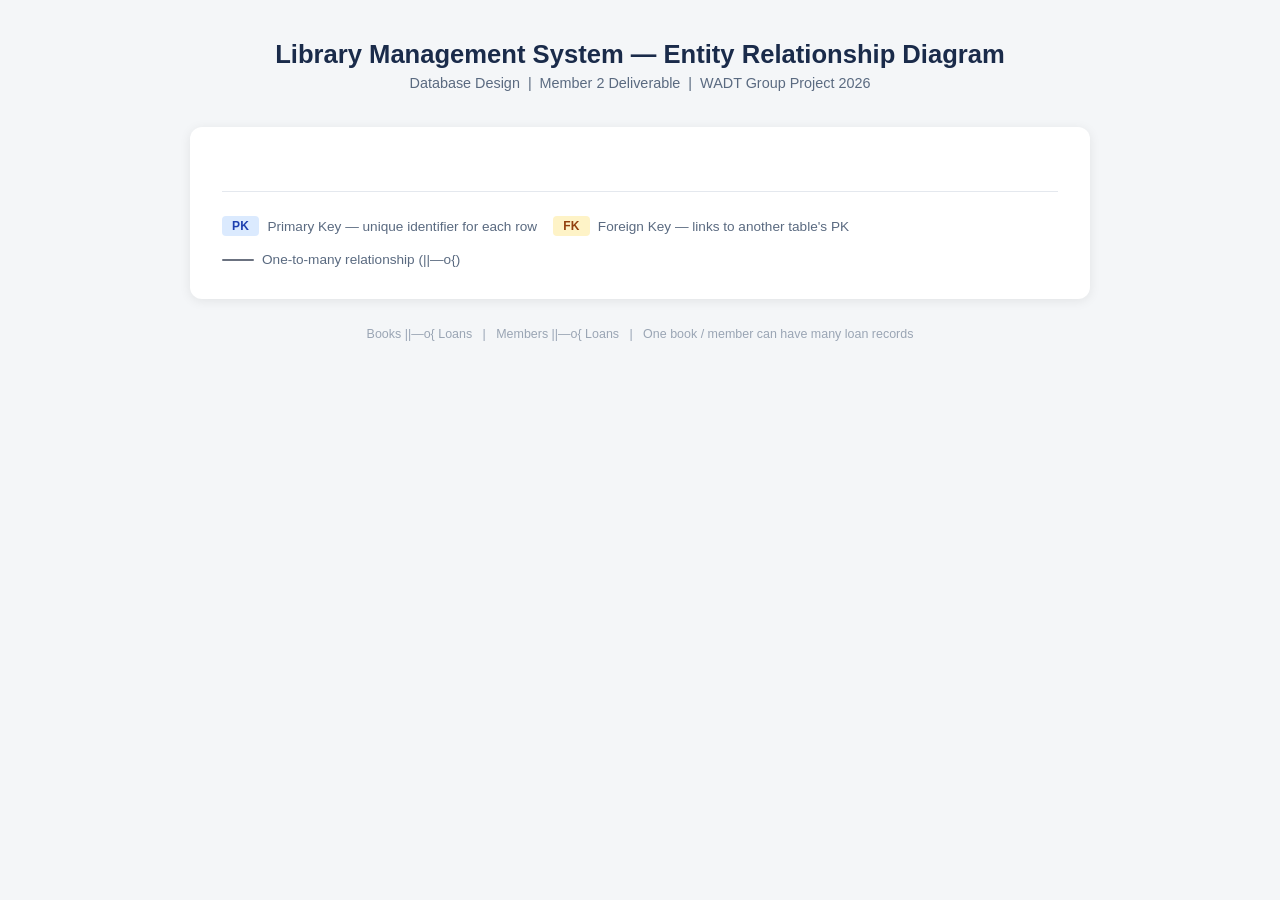
==== database/ERD.html @ bad80c78 "Add files via upload New repo" ====
<!DOCTYPE html>
<html lang="en">
<head>
  <meta charset="UTF-8">
  <meta name="viewport" content="width=device-width, initial-scale=1.0">
  <title>Library Management System — ERD</title>
  <style>
    * { box-sizing: border-box; margin: 0; padding: 0; }
    body {
      font-family: Arial, sans-serif;
      background: #f4f6f8;
      min-height: 100vh;
      display: flex;
      flex-direction: column;
      align-items: center;
      padding: 40px 20px;
    }
    header {
      text-align: center;
      margin-bottom: 36px;
    }
    header h1 {
      font-size: 1.6rem;
      color: #1a2b4a;
      margin-bottom: 6px;
    }
    header p {
      font-size: 0.9rem;
      color: #5a6a80;
    }
    #erd-container {
      background: #fff;
      border-radius: 12px;
      box-shadow: 0 2px 12px rgba(0,0,0,0.08);
      padding: 32px;
      width: 100%;
      max-width: 900px;
    }
    #erd-container svg { width: 100%; height: auto; }
    .legend {
      margin-top: 32px;
      padding-top: 24px;
      border-top: 1px solid #e4e8ee;
      display: flex;
      flex-wrap: wrap;
      gap: 16px;
      font-size: 0.85rem;
      color: #5a6a80;
    }
    .legend-item { display: flex; align-items: center; gap: 8px; }
    .legend-badge {
      padding: 3px 10px;
      border-radius: 4px;
      font-size: 0.75rem;
      font-weight: bold;
      letter-spacing: 0.03em;
    }
    .pk { background: #dbeafe; color: #1e40af; }
    .fk { background: #fef3c7; color: #92400e; }
    .rel-line { width: 32px; height: 2px; background: #6b7280; border-radius: 1px; }
    footer {
      margin-top: 28px;
      font-size: 0.78rem;
      color: #9aa5b4;
      text-align: center;
    }
  </style>
</head>
<body>
  <header>
    <h1>Library Management System — Entity Relationship Diagram</h1>
    <p>Database Design &nbsp;|&nbsp; Member 2 Deliverable &nbsp;|&nbsp; WADT Group Project 2026</p>
  </header>

  <div id="erd-container">
    <div id="erd"></div>
    <div class="legend">
      <div class="legend-item"><span class="legend-badge pk">PK</span> Primary Key — unique identifier for each row</div>
      <div class="legend-item"><span class="legend-badge fk">FK</span> Foreign Key — links to another table's PK</div>
      <div class="legend-item"><div class="rel-line"></div> One-to-many relationship (||—o{)</div>
    </div>
  </div>

  <footer>Books ||—o{ Loans &nbsp;&nbsp;|&nbsp;&nbsp; Members ||—o{ Loans &nbsp;&nbsp;|&nbsp;&nbsp; One book / member can have many loan records</footer>

  <script type="module">
    import mermaid from 'https://esm.sh/mermaid@11/dist/mermaid.esm.min.mjs';
    mermaid.initialize({
      startOnLoad: false,
      theme: 'base',
      fontFamily: 'Arial, sans-serif',
      themeVariables: {
        fontSize: '14px',
        fontFamily: 'Arial, sans-serif',
        lineColor: '#6b7280',
        textColor: '#1a2b4a',
        primaryColor: '#dbeafe',
        primaryBorderColor: '#3b82f6',
        primaryTextColor: '#1e3a8a',
        secondaryColor: '#dcfce7',
        tertiaryColor: '#fef3c7',
      },
    });

    const diagram = `erDiagram
      BOOKS {
        int book_id PK
        varchar title
        varchar author
        varchar genre
        int published_year
        varchar isbn
        int total_copies
        int available_copies
      }
      MEMBERS {
        int member_id PK
        varchar full_name
        varchar email
        varchar phone
        date membership_date
      }
      LOANS {
        int loan_id PK
        int book_id FK
        int member_id FK
        date loan_date
        date due_date
        date return_date
        varchar status
      }
      BOOKS ||--o{ LOANS : "is loaned via"
      MEMBERS ||--o{ LOANS : "borrows via"
    `;

    const { svg } = await mermaid.render('erd-svg', diagram);
    document.getElementById('erd').innerHTML = svg;
  </script>
</body>
</html>
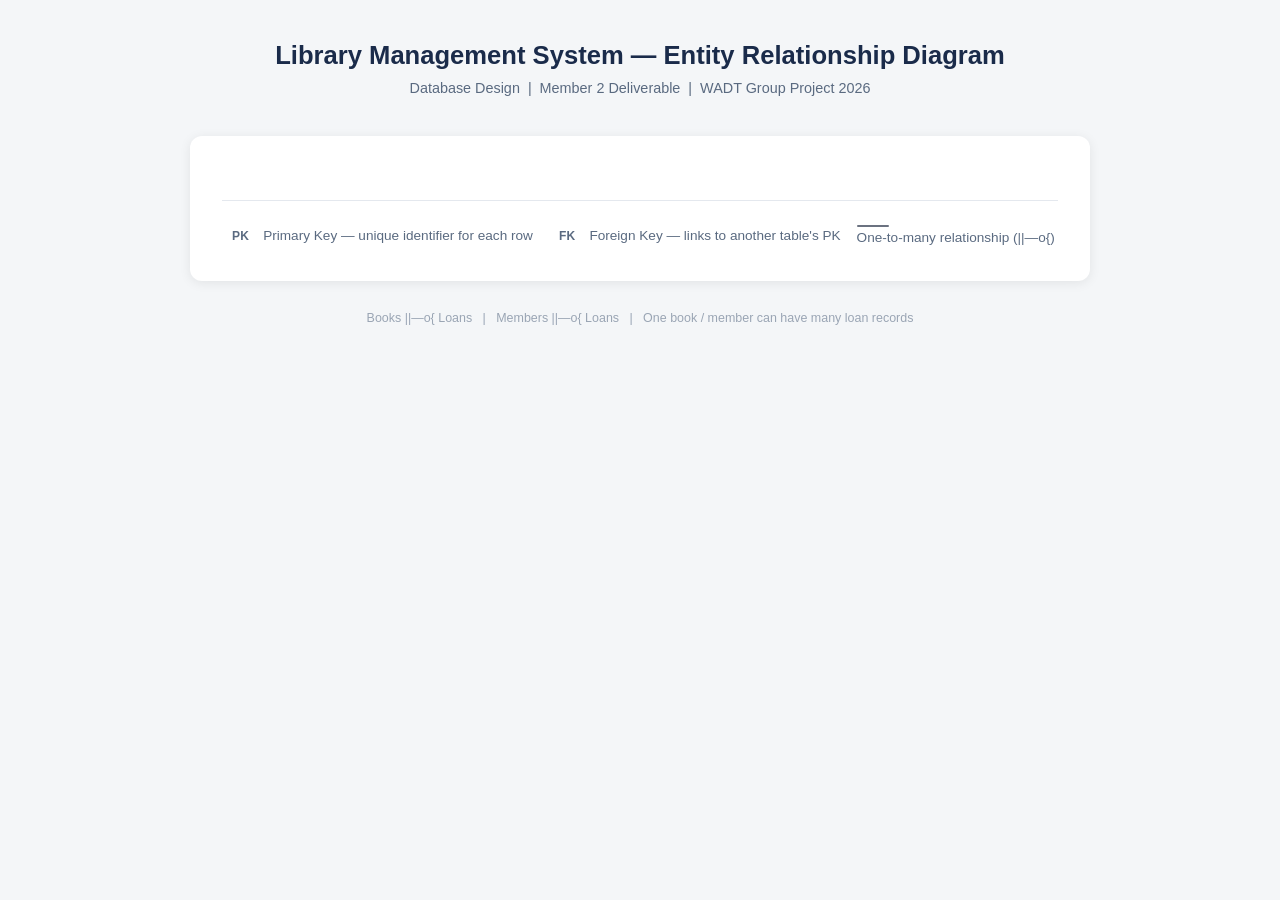
==== commit 9e53fa9b: "Refactor ERD page to use shared stylesheet" ====
--- a/database/ERD.html
+++ b/database/ERD.html
@@ -1,140 +1,80 @@
-<!DOCTYPE html>
-<html lang="en">
-<head>
-  <meta charset="UTF-8">
-  <meta name="viewport" content="width=device-width, initial-scale=1.0">
-  <title>Library Management System — ERD</title>
-  <style>
-    * { box-sizing: border-box; margin: 0; padding: 0; }
-    body {
-      font-family: Arial, sans-serif;
-      background: #f4f6f8;
-      min-height: 100vh;
-      display: flex;
-      flex-direction: column;
-      align-items: center;
-      padding: 40px 20px;
-    }
-    header {
-      text-align: center;
-      margin-bottom: 36px;
-    }
-    header h1 {
-      font-size: 1.6rem;
-      color: #1a2b4a;
-      margin-bottom: 6px;
-    }
-    header p {
-      font-size: 0.9rem;
-      color: #5a6a80;
-    }
-    #erd-container {
-      background: #fff;
-      border-radius: 12px;
-      box-shadow: 0 2px 12px rgba(0,0,0,0.08);
-      padding: 32px;
-      width: 100%;
-      max-width: 900px;
-    }
-    #erd-container svg { width: 100%; height: auto; }
-    .legend {
-      margin-top: 32px;
-      padding-top: 24px;
-      border-top: 1px solid #e4e8ee;
-      display: flex;
-      flex-wrap: wrap;
-      gap: 16px;
-      font-size: 0.85rem;
-      color: #5a6a80;
-    }
-    .legend-item { display: flex; align-items: center; gap: 8px; }
-    .legend-badge {
-      padding: 3px 10px;
-      border-radius: 4px;
-      font-size: 0.75rem;
-      font-weight: bold;
-      letter-spacing: 0.03em;
-    }
-    .pk { background: #dbeafe; color: #1e40af; }
-    .fk { background: #fef3c7; color: #92400e; }
-    .rel-line { width: 32px; height: 2px; background: #6b7280; border-radius: 1px; }
-    footer {
-      margin-top: 28px;
-      font-size: 0.78rem;
-      color: #9aa5b4;
-      text-align: center;
-    }
-  </style>
-</head>
-<body>
-  <header>
-    <h1>Library Management System — Entity Relationship Diagram</h1>
-    <p>Database Design &nbsp;|&nbsp; Member 2 Deliverable &nbsp;|&nbsp; WADT Group Project 2026</p>
-  </header>
-
-  <div id="erd-container">
-    <div id="erd"></div>
-    <div class="legend">
-      <div class="legend-item"><span class="legend-badge pk">PK</span> Primary Key — unique identifier for each row</div>
-      <div class="legend-item"><span class="legend-badge fk">FK</span> Foreign Key — links to another table's PK</div>
-      <div class="legend-item"><div class="rel-line"></div> One-to-many relationship (||—o{)</div>
-    </div>
-  </div>
-
-  <footer>Books ||—o{ Loans &nbsp;&nbsp;|&nbsp;&nbsp; Members ||—o{ Loans &nbsp;&nbsp;|&nbsp;&nbsp; One book / member can have many loan records</footer>
-
-  <script type="module">
-    import mermaid from 'https://esm.sh/mermaid@11/dist/mermaid.esm.min.mjs';
-    mermaid.initialize({
-      startOnLoad: false,
-      theme: 'base',
-      fontFamily: 'Arial, sans-serif',
-      themeVariables: {
-        fontSize: '14px',
-        fontFamily: 'Arial, sans-serif',
-        lineColor: '#6b7280',
-        textColor: '#1a2b4a',
-        primaryColor: '#dbeafe',
-        primaryBorderColor: '#3b82f6',
-        primaryTextColor: '#1e3a8a',
-        secondaryColor: '#dcfce7',
-        tertiaryColor: '#fef3c7',
-      },
-    });
-
-    const diagram = `erDiagram
-      BOOKS {
-        int book_id PK
-        varchar title
-        varchar author
-        varchar genre
-        int published_year
-        varchar isbn
-        int total_copies
-        int available_copies
-      }
-      MEMBERS {
-        int member_id PK
-        varchar full_name
-        varchar email
-        varchar phone
-        date membership_date
-      }
-      LOANS {
-        int loan_id PK
-        int book_id FK
-        int member_id FK
-        date loan_date
-        date due_date
-        date return_date
-        varchar status
-      }
-      BOOKS ||--o{ LOANS : "is loaned via"
-      MEMBERS ||--o{ LOANS : "borrows via"
-    `;
-
-    const { svg } = await mermaid.render('erd-svg', diagram);
-    document.getElementById('erd').innerHTML = svg;
-  </script>
-</body>
-</html>
+<!DOCTYPE html>
+<html lang="en">
+<head>
+  <meta charset="UTF-8">
+  <meta name="viewport" content="width=device-width, initial-scale=1.0">
+  <title>Library Management System — ERD</title>
+  <link rel="stylesheet" href="../css/style.css">
+</head>
+<body class="erd-page">
+  <header class="erd-header">
+    <h1>Library Management System — Entity Relationship Diagram</h1>
+    <p>Database Design &nbsp;|&nbsp; Member 2 Deliverable &nbsp;|&nbsp; WADT Group Project 2026</p>
+  </header>
+
+  <div id="erd-container" class="erd-container">
+    <div id="erd"></div>
+    <div class="legend erd-legend">
+      <div class="legend-item"><span class="legend-badge pk erd-legend-badge">PK</span> Primary Key — unique identifier for each row</div>
+      <div class="legend-item"><span class="legend-badge fk erd-legend-badge">FK</span> Foreign Key — links to another table's PK</div>
+      <div class="legend-item"><div class="rel-line erd-rel-line"></div> One-to-many relationship (||—o{)</div>
+    </div>
+  </div>
+
+  <footer class="erd-footer">Books ||—o{ Loans &nbsp;&nbsp;|&nbsp;&nbsp; Members ||—o{ Loans &nbsp;&nbsp;|&nbsp;&nbsp; One book / member can have many loan records</footer>
+
+  <script type="module">
+    import mermaid from 'https://esm.sh/mermaid@11/dist/mermaid.esm.min.mjs';
+    mermaid.initialize({
+      startOnLoad: false,
+      theme: 'base',
+      fontFamily: 'Arial, sans-serif',
+      themeVariables: {
+        fontSize: '14px',
+        fontFamily: 'Arial, sans-serif',
+        lineColor: '#6b7280',
+        textColor: '#1a2b4a',
+        primaryColor: '#dbeafe',
+        primaryBorderColor: '#3b82f6',
+        primaryTextColor: '#1e3a8a',
+        secondaryColor: '#dcfce7',
+        tertiaryColor: '#fef3c7',
+      },
+    });
+
+    const diagram = `erDiagram
+      BOOKS {
+        int book_id PK
+        varchar title
+        varchar author
+        varchar genre
+        int published_year
+        varchar isbn
+        int total_copies
+        int available_copies
+      }
+      MEMBERS {
+        int member_id PK
+        varchar full_name
+        varchar email
+        varchar phone
+        date membership_date
+      }
+      LOANS {
+        int loan_id PK
+        int book_id FK
+        int member_id FK
+        date loan_date
+        date due_date
+        date return_date
+        varchar status
+      }
+      BOOKS ||--o{ LOANS : "is loaned via"
+      MEMBERS ||--o{ LOANS : "borrows via"
+    `;
+
+    const { svg } = await mermaid.render('erd-svg', diagram);
+    document.getElementById('erd').innerHTML = svg;
+  </script>
+</body>
+</html>
--- a/css/style.css
+++ b/css/style.css
@@ -0,0 +1,569 @@
+* {
+  box-sizing: border-box;
+}
+
+:root {
+  --primary: #1d4ed8;
+  --primary-dark: #0f172a;
+  --accent: #dbeafe;
+  --text: #1f2937;
+  --muted: #4b5563;
+  --background: #f5f7fb;
+  --surface: #ffffff;
+  --border: #cbd5e1;
+  --shadow: 0 10px 24px rgba(15, 23, 42, 0.08);
+  --focus: #b45309;
+}
+
+body.high-contrast {
+  --primary: #000000;
+  --primary-dark: #000000;
+  --accent: #fff3b0;
+  --text: #000000;
+  --muted: #111111;
+  --background: #ffffff;
+  --surface: #ffffff;
+  --border: #000000;
+  --shadow: none;
+  --focus: #c2410c;
+}
+
+html {
+  scroll-behavior: smooth;
+}
+
+body {
+  margin: 0;
+  font-family: Arial, sans-serif;
+  background: var(--background);
+  color: var(--text);
+  line-height: 1.6;
+}
+
+img {
+  max-width: 100%;
+  display: block;
+}
+
+.container {
+  width: min(1120px, calc(100% - 2rem));
+  margin: 0 auto;
+}
+
+.skip-link {
+  position: absolute;
+  left: 1rem;
+  top: -3.5rem;
+  background: #ffffff;
+  color: #000000;
+  padding: 0.75rem 1rem;
+  border: 2px solid #000000;
+  border-radius: 8px;
+  text-decoration: none;
+  z-index: 100;
+}
+
+.skip-link:focus {
+  top: 1rem;
+}
+
+.site-header {
+  background: var(--primary-dark);
+  color: #ffffff;
+  border-bottom: 2px solid var(--border);
+}
+
+.header-inner {
+  display: flex;
+  align-items: center;
+  justify-content: space-between;
+  gap: 1rem;
+  padding: 1rem 0;
+}
+
+.brand {
+  flex-shrink: 0;
+}
+
+.brand a {
+  color: #ffffff;
+  text-decoration: none;
+  font-size: 1.3rem;
+  font-weight: 700;
+}
+
+.site-nav {
+  flex: 1;
+}
+
+.site-nav ul {
+  display: flex;
+  align-items: center;
+  justify-content: center;
+  gap: 0.75rem;
+  list-style: none;
+  margin: 0;
+  padding: 0;
+}
+
+.site-nav li {
+  min-width: 0;
+}
+
+.site-nav a,
+.contrast-button,
+.button-primary,
+.button-secondary,
+.action-item {
+  border-radius: 8px;
+}
+
+.site-nav a {
+  display: inline-flex;
+  align-items: center;
+  justify-content: center;
+  color: #ffffff;
+  text-decoration: none;
+  padding: 0.7rem 0.95rem;
+  border: 2px solid transparent;
+  min-height: 44px;
+}
+
+.site-nav a:hover,
+.site-nav a.active,
+.site-nav a[aria-current="page"] {
+  background: rgba(255, 255, 255, 0.16);
+  border-color: rgba(255, 255, 255, 0.2);
+}
+
+.contrast-button {
+  cursor: pointer;
+  border: 2px solid #ffffff;
+  background: transparent;
+  color: #ffffff;
+  padding: 0.7rem 1rem;
+  font: inherit;
+  font-weight: 700;
+  min-height: 44px;
+  white-space: nowrap;
+}
+
+.page-main {
+  padding: 2.5rem 0 4rem;
+}
+
+.hero-section,
+.page-heading,
+.placeholder-card,
+.info-card,
+.stat-card,
+.quick-actions-card,
+.guide-card {
+  background: var(--surface);
+  border: 2px solid var(--border);
+  border-radius: 16px;
+  box-shadow: var(--shadow);
+}
+
+.hero-section,
+.page-heading,
+.quick-actions-card,
+.guide-card {
+  padding: 2rem;
+}
+
+.placeholder-card,
+.info-card,
+.stat-card {
+  padding: 1.5rem;
+}
+
+.hero-section,
+.page-heading,
+.dashboard-section,
+.dashboard-layout {
+  margin-bottom: 1.5rem;
+}
+
+.section-label {
+  display: inline-block;
+  margin: 0 0 0.75rem;
+  padding: 0.4rem 0.75rem;
+  border-radius: 999px;
+  font-size: 0.85rem;
+  font-weight: 700;
+  letter-spacing: 0.08em;
+  text-transform: uppercase;
+  background: var(--accent);
+  color: var(--primary-dark);
+}
+
+.section-header {
+  display: flex;
+  justify-content: space-between;
+  align-items: flex-start;
+  gap: 1rem;
+  margin-bottom: 1rem;
+}
+
+.section-note {
+  max-width: 360px;
+  color: var(--muted);
+}
+
+h1,
+h2,
+h3,
+p {
+  margin-top: 0;
+}
+
+h1 {
+  font-size: clamp(2rem, 4vw, 3.1rem);
+  line-height: 1.2;
+  margin-bottom: 0.75rem;
+}
+
+h2 {
+  margin-bottom: 0.75rem;
+}
+
+.hero-text,
+.page-text,
+.placeholder-card p,
+.info-card p,
+.site-footer p,
+.stat-help,
+.section-note,
+.action-item p,
+.guide-list {
+  color: var(--muted);
+}
+
+.hero-actions {
+  display: flex;
+  gap: 1rem;
+  flex-wrap: wrap;
+  margin-top: 1.5rem;
+}
+
+.button-primary,
+.button-secondary {
+  display: inline-flex;
+  align-items: center;
+  justify-content: center;
+  padding: 0.85rem 1.1rem;
+  text-decoration: none;
+  font-weight: 700;
+  border: 2px solid var(--primary-dark);
+  min-height: 44px;
+}
+
+.button-primary {
+  background: var(--primary-dark);
+  color: #ffffff;
+}
+
+.button-secondary {
+  background: transparent;
+  color: var(--primary-dark);
+}
+
+.stats-grid {
+  display: grid;
+  grid-template-columns: repeat(4, minmax(0, 1fr));
+  gap: 1rem;
+}
+
+.dashboard-status {
+  margin-bottom: 1rem;
+  padding: 0.9rem 1rem;
+  border: 2px solid var(--border);
+  border-radius: 12px;
+  background: var(--surface);
+  color: var(--muted);
+}
+
+.dashboard-status.success {
+  border-color: #15803d;
+}
+
+.dashboard-status.warning {
+  border-color: #b45309;
+}
+
+.dashboard-status.error {
+  border-color: #b91c1c;
+}
+
+.stat-card {
+  display: flex;
+  flex-direction: column;
+  height: 100%;
+}
+
+.stat-card h3 {
+  margin-bottom: 0.5rem;
+}
+
+.stat-value {
+  font-size: clamp(1.75rem, 3vw, 2.2rem);
+  font-weight: 700;
+  color: var(--primary-dark);
+  margin-bottom: 0.5rem;
+}
+
+.stat-help {
+  margin-bottom: 0;
+}
+
+.dashboard-layout {
+  display: grid;
+  grid-template-columns: minmax(0, 2fr) minmax(280px, 1fr);
+  gap: 1rem;
+}
+
+.action-list {
+  display: grid;
+  gap: 1rem;
+}
+
+.action-item {
+  display: block;
+  text-decoration: none;
+  color: inherit;
+  padding: 1rem;
+  border: 2px solid var(--border);
+  background: var(--background);
+  min-height: 100%;
+}
+
+.action-item h3 {
+  margin-bottom: 0.35rem;
+}
+
+.action-item p {
+  margin-bottom: 0;
+}
+
+.action-item:hover {
+  border-color: var(--primary);
+}
+
+.guide-list {
+  margin: 0;
+  padding-left: 1.25rem;
+}
+
+.guide-list li + li {
+  margin-top: 0.75rem;
+}
+
+.integration-notes {
+  margin: 1rem 0 0;
+  padding-left: 1.25rem;
+  color: var(--muted);
+}
+
+.integration-notes li + li {
+  margin-top: 0.6rem;
+}
+
+.site-footer {
+  background: #e9eef5;
+  border-top: 2px solid var(--border);
+}
+
+.footer-inner {
+  display: flex;
+  justify-content: space-between;
+  align-items: center;
+  gap: 1rem;
+  padding: 1rem 0;
+}
+
+a:focus-visible,
+button:focus-visible {
+  outline: 3px solid var(--focus);
+  outline-offset: 3px;
+}
+
+@media (max-width: 1080px) {
+  .header-inner {
+    flex-wrap: wrap;
+  }
+
+  .site-nav {
+    order: 3;
+    width: 100%;
+  }
+
+  .site-nav ul {
+    justify-content: flex-start;
+    flex-wrap: wrap;
+  }
+
+  .stats-grid {
+    grid-template-columns: repeat(2, minmax(0, 1fr));
+  }
+
+  .dashboard-layout {
+    grid-template-columns: 1fr;
+  }
+}
+
+@media (max-width: 768px) {
+  .container {
+    width: min(100%, calc(100% - 1.25rem));
+  }
+
+  .page-main {
+    padding: 1.75rem 0 3rem;
+  }
+
+  .header-inner,
+  .footer-inner,
+  .section-header,
+  .hero-actions {
+    flex-direction: column;
+    align-items: stretch;
+  }
+
+  .site-nav ul {
+    gap: 0.5rem;
+  }
+
+  .site-nav li {
+    flex: 1 1 calc(50% - 0.5rem);
+  }
+
+  .site-nav a,
+  .contrast-button,
+  .button-primary,
+  .button-secondary {
+    width: 100%;
+  }
+
+  .hero-section,
+  .page-heading,
+  .quick-actions-card,
+  .guide-card,
+  .placeholder-card,
+  .stat-card,
+  .info-card {
+    padding: 1.25rem;
+    border-radius: 14px;
+  }
+}
+
+/* ERD page */
+.erd-page {
+  min-height: 100vh;
+  display: flex;
+  flex-direction: column;
+  align-items: center;
+  padding: 40px 20px;
+  background: #f4f6f8;
+}
+
+.erd-header {
+  text-align: center;
+  margin-bottom: 36px;
+}
+
+.erd-header h1 {
+  font-size: 1.6rem;
+  color: #1a2b4a;
+  margin-bottom: 6px;
+}
+
+.erd-header p {
+  margin-bottom: 0;
+  font-size: 0.9rem;
+  color: #5a6a80;
+}
+
+.erd-container {
+  background: #fff;
+  border-radius: 12px;
+  box-shadow: 0 2px 12px rgba(0, 0, 0, 0.08);
+  padding: 32px;
+  width: 100%;
+  max-width: 900px;
+}
+
+.erd-container svg {
+  width: 100%;
+  height: auto;
+}
+
+.erd-legend {
+  margin-top: 32px;
+  padding-top: 24px;
+  border-top: 1px solid #e4e8ee;
+  display: flex;
+  flex-wrap: wrap;
+  gap: 16px;
+  font-size: 0.85rem;
+  color: #5a6a80;
+}
+
+.erd-legend-badge {
+  padding: 3px 10px;
+  border-radius: 4px;
+  font-size: 0.75rem;
+  font-weight: 700;
+  letter-spacing: 0.03em;
+}
+
+.erd-rel-line {
+  width: 32px;
+  height: 2px;
+  background: #6b7280;
+  border-radius: 1px;
+}
+
+.erd-footer {
+  margin-top: 28px;
+  font-size: 0.78rem;
+  color: #9aa5b4;
+  text-align: center;
+}
+
+@media (max-width: 560px) {
+  .stats-grid {
+    grid-template-columns: 1fr;
+  }
+
+  .site-nav li {
+    flex: 1 1 100%;
+  }
+
+  h1 {
+    font-size: 1.9rem;
+  }
+
+  h2 {
+    font-size: 1.25rem;
+  }
+
+  .section-label {
+    font-size: 0.78rem;
+  }
+
+  .stat-value {
+    font-size: 1.8rem;
+  }
+
+  .erd-page {
+    padding: 32px 16px;
+  }
+
+  .erd-container {
+    padding: 24px;
+  }
+
+  .erd-header h1 {
+    font-size: 1.35rem;
+  }
+}
